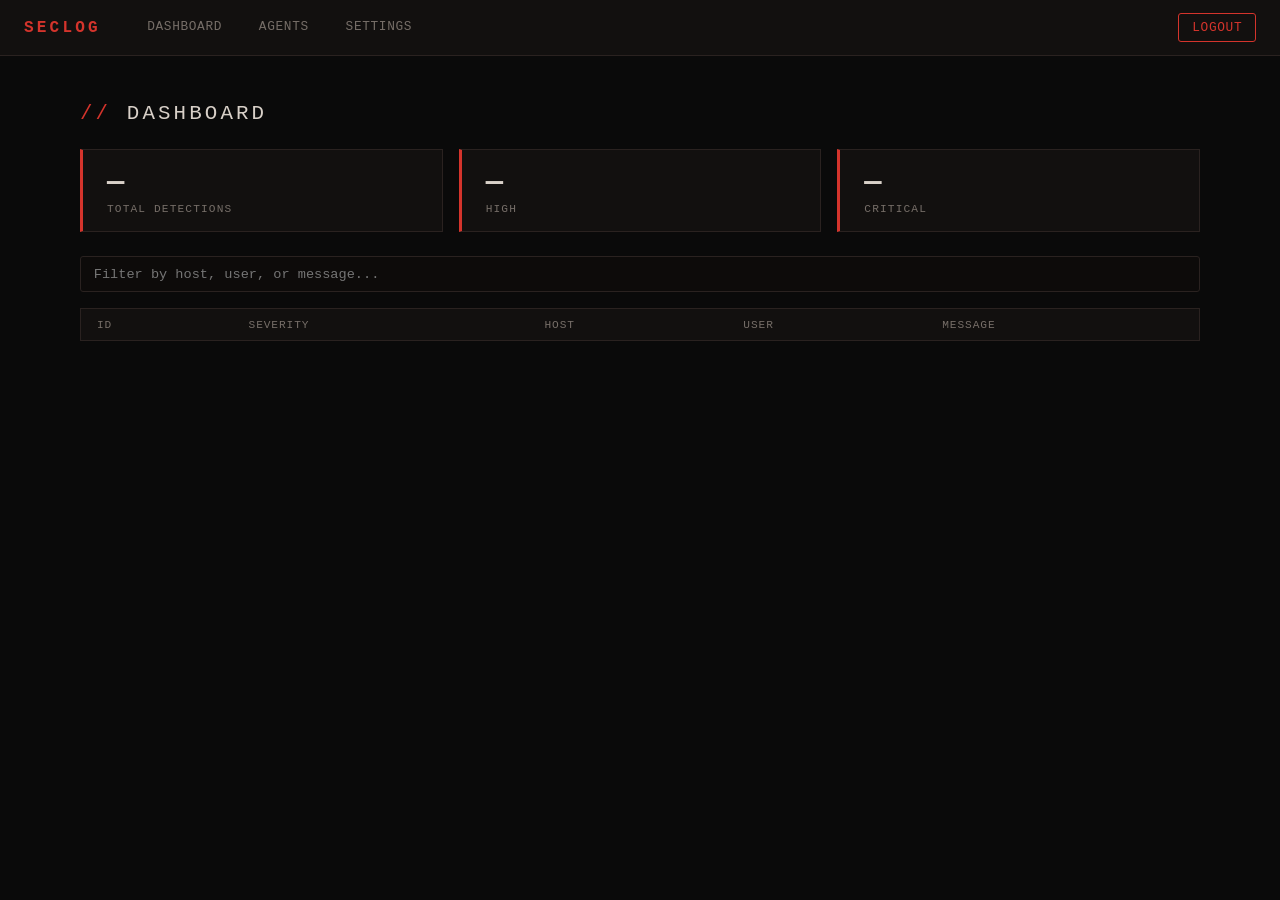
==== static/app.html @ b362080b "First Project Push" ====
<!DOCTYPE html>
<html>
<head>
    <title>Seclog</title>
    <link rel="stylesheet" href="style.css">
</head>
<body class="has-sidebar">
    <div class="page-content" id="content"></div>

    <script src="auth.js"></script>
    <script src="app.js"></script>
    <script src="nav.js"></script>
    <script src="router.js"></script>
    <script>
        requireAuth();
        if (localStorage.getItem('must_change_password') === 'true') {
            initForceChangePassword();
    	} else {
            renderSidebar();
            const initialPath = location.hash.replace('#', '') || '/dashboard';
            navigateTo(initialPath, false);
    	}
    </script>
</body>
</html>
---- static/style.css ----
:root {
    --bg: #0a0a0a;
    --panel: #12100f;
    --border: #2a2220;
    --text: #d8d0c8;
    --text-dim: #766e68;
    --blood: #8b0000;
    --blood-bright: #d4342c;
    --topbar-height: 56px;
}

* { box-sizing: border-box; }

body {
    background: var(--bg);
    color: var(--text);
    font-family: 'Consolas', 'SF Mono', 'Courier New', monospace;
    margin: 0;
    font-size: 14px;
}

body.has-sidebar { padding-top: var(--topbar-height); }

.topbar {
    position: fixed;
    top: 0; left: 0; right: 0;
    height: var(--topbar-height);
    background: var(--panel);
    border-bottom: 1px solid var(--border);
    display: flex;
    align-items: center;
    padding: 0 1.5rem;
    gap: 2rem;
    z-index: 10;
}
.topbar-title {
    color: var(--blood-bright);
    font-size: 1rem;
    font-weight: bold;
    letter-spacing: 0.2em;
}
.topbar-nav { display: flex; gap: 0.5rem; flex: 1; }
.topbar-nav a {
    color: var(--text-dim);
    text-decoration: none;
    padding: 0.5rem 0.9rem;
    font-size: 0.8rem;
    letter-spacing: 0.05em;
    text-transform: uppercase;
    border-bottom: 2px solid transparent;
}
.topbar-nav a:hover { color: var(--text); }
.topbar-nav a.active { color: var(--blood-bright); border-bottom: 2px solid var(--blood-bright); }
.topbar-logout { color: var(--text-dim); text-decoration: none; font-size: 0.8rem; text-transform: uppercase; }
.topbar-logout:hover { color: var(--blood-bright); }

.page-content { padding: 2rem 2.5rem; max-width: 1200px; margin: 0 auto; }

h1 {
    color: var(--text);
    font-size: 1.3rem;
    text-transform: uppercase;
    letter-spacing: 0.15em;
    font-weight: normal;
    margin-bottom: 1.5rem;
}
h1::before { content: "// "; color: var(--blood-bright); }

/* Bordered panel -- used for settings sections, auth card, etc. */
.panel {
    background: var(--panel);
    border: 1px solid var(--border);
    border-radius: 4px;
    padding: 1.5rem;
    margin-bottom: 1.25rem;
}
.panel h2 {
    color: var(--text);
    font-size: 0.95rem;
    text-transform: uppercase;
    letter-spacing: 0.08em;
    margin: 0 0 0.4rem;
    border: none;
    padding: 0;
}
.panel .panel-desc { color: var(--text-dim); font-size: 0.8rem; margin-bottom: 1rem; }

.stats-row { display: flex; gap: 1rem; margin: 0 0 1.5rem; }
.stat-card {
    background: var(--panel);
    border: 1px solid var(--border);
    border-left: 3px solid var(--blood-bright);
    padding: 1rem 1.5rem;
    flex: 1;
}
.stat-card .stat-value { font-size: 1.8rem; font-weight: bold; color: var(--text); }
.stat-card .stat-label { font-size: 0.7rem; color: var(--text-dim); text-transform: uppercase; letter-spacing: 0.1em; margin-top: 0.25rem; }

input, button {
    background: #0d0b0a;
    color: var(--text);
    border: 1px solid var(--border);
    padding: 0.6rem 0.8rem;
    font-family: inherit;
    font-size: 0.85rem;
    border-radius: 3px;
}
input { width: 260px; }
button {
    background: var(--blood);
    border: 1px solid var(--blood-bright);
    color: #fff;
    cursor: pointer;
    text-transform: uppercase;
    letter-spacing: 0.05em;
    font-size: 0.75rem;
}
button:hover { background: var(--blood-bright); }

.tabs { display: flex; gap: 0.5rem; margin-bottom: 1.25rem; }
.tabs a {
    color: var(--text-dim);
    text-decoration: none;
    padding: 0.5rem 1rem;
    font-size: 0.8rem;
    text-transform: uppercase;
    letter-spacing: 0.05em;
    border: 1px solid var(--border);
    border-radius: 3px;
    background: var(--panel);
}
.tabs a:hover { color: var(--text); }
.tabs a.active { color: #fff; background: var(--blood); border-color: var(--blood-bright); }

input[type="checkbox"] { accent-color: var(--blood-bright); width: auto; margin-right: 0.5rem; }
label { display: flex; align-items: center; color: var(--text); font-size: 0.9rem; margin: 0.75rem 0; }

table { width: 100%; border-collapse: collapse; margin-top: 1rem; border: 1px solid var(--border); }
th, td { padding: 0.6rem 1rem; text-align: left; border-bottom: 1px solid var(--border); }
th { background: var(--panel); color: var(--text-dim); text-transform: uppercase; font-size: 0.7rem; letter-spacing: 0.08em; font-weight: normal; }
tr:hover td { background: rgba(255,255,255,0.02); }

.level-Low { color: var(--text-dim); }
.level-Medium { color: #c48a1e; }
.level-High { color: var(--blood-bright); font-weight: bold; }
.level-Critical {
    color: #fff;
    background: var(--blood);
    padding: 0.1rem 0.5rem;
    border-radius: 3px;
    font-weight: bold;
    animation: pulse-red 1.4s ease-in-out infinite;
}

#result, #access-result, #general-result { color: var(--blood-bright); margin-top: 0.5rem; font-size: 0.85rem; }

/* Auth (login/signup) card */
.auth-wrap { min-height: 100vh; display: flex; align-items: center; justify-content: center; }
.auth-card {
    background: var(--panel);
    border: 1px solid var(--border);
    border-radius: 6px;
    padding: 2.5rem;
    width: 340px;
    text-align: center;
}
.auth-card h1 { border: none; margin: 0; font-size: 1.4rem; }
.auth-card h1::before { content: ""; }
.auth-card .tagline { color: var(--text-dim); font-size: 0.75rem; letter-spacing: 0.15em; text-transform: uppercase; margin-bottom: 1.5rem; }
.auth-card input { width: 100%; margin-bottom: 0.75rem; }
.auth-card button { width: 100%; padding: 0.7rem; margin-top: 0.5rem; }
.auth-switch { margin-top: 1rem; font-size: 0.8rem; color: var(--text-dim); }
.auth-switch a { color: var(--blood-bright); text-decoration: none; }

.switch-row { display: flex; align-items: center; justify-content: space-between; max-width: 480px; }
.switch { position: relative; display: inline-block; width: 42px; height: 22px; }
.switch input { opacity: 0; width: 0; height: 0; }
.switch-slider {
    position: absolute; cursor: pointer; top: 0; left: 0; right: 0; bottom: 0;
    background: var(--border); border-radius: 22px; transition: 0.15s;
}
.switch-slider::before {
    content: ""; position: absolute; height: 16px; width: 16px; left: 3px; bottom: 3px;
    background: var(--text-dim); border-radius: 50%; transition: 0.15s;
}
.switch input:checked + .switch-slider { background: rgba(212,52,44,0.25); }
.switch input:checked + .switch-slider::before { transform: translateX(20px); background: var(--blood-bright); }

.inline-form { display: flex; gap: 0.5rem; align-items: center; margin-bottom: 1rem; }
select {
    background: #0d0b0a; color: var(--text); border: 1px solid var(--border);
    padding: 0.6rem 0.8rem; font-family: inherit; font-size: 0.85rem; border-radius: 3px;
}

@keyframes pulse-red {
    0%, 100% { box-shadow: 0 0 4px rgba(212,52,44,0.4); }
    50% { box-shadow: 0 0 10px rgba(212,52,44,0.9); }
}
.topbar-logout {
    color: var(--blood-bright);
    text-decoration: none;
    font-size: 0.8rem;
    text-transform: uppercase;
    letter-spacing: 0.05em;
    border: 1px solid var(--blood-bright);
    border-radius: 3px;
    padding: 0.4rem 0.8rem;
    animation: pulse-red 2.5s ease-in-out infinite;
}
.topbar-logout:hover { background: rgba(212,52,44,0.15); }

.hint { color: var(--text-dim); font-size: 0.7rem; margin: -0.4rem 0 0.75rem; text-align: left; }
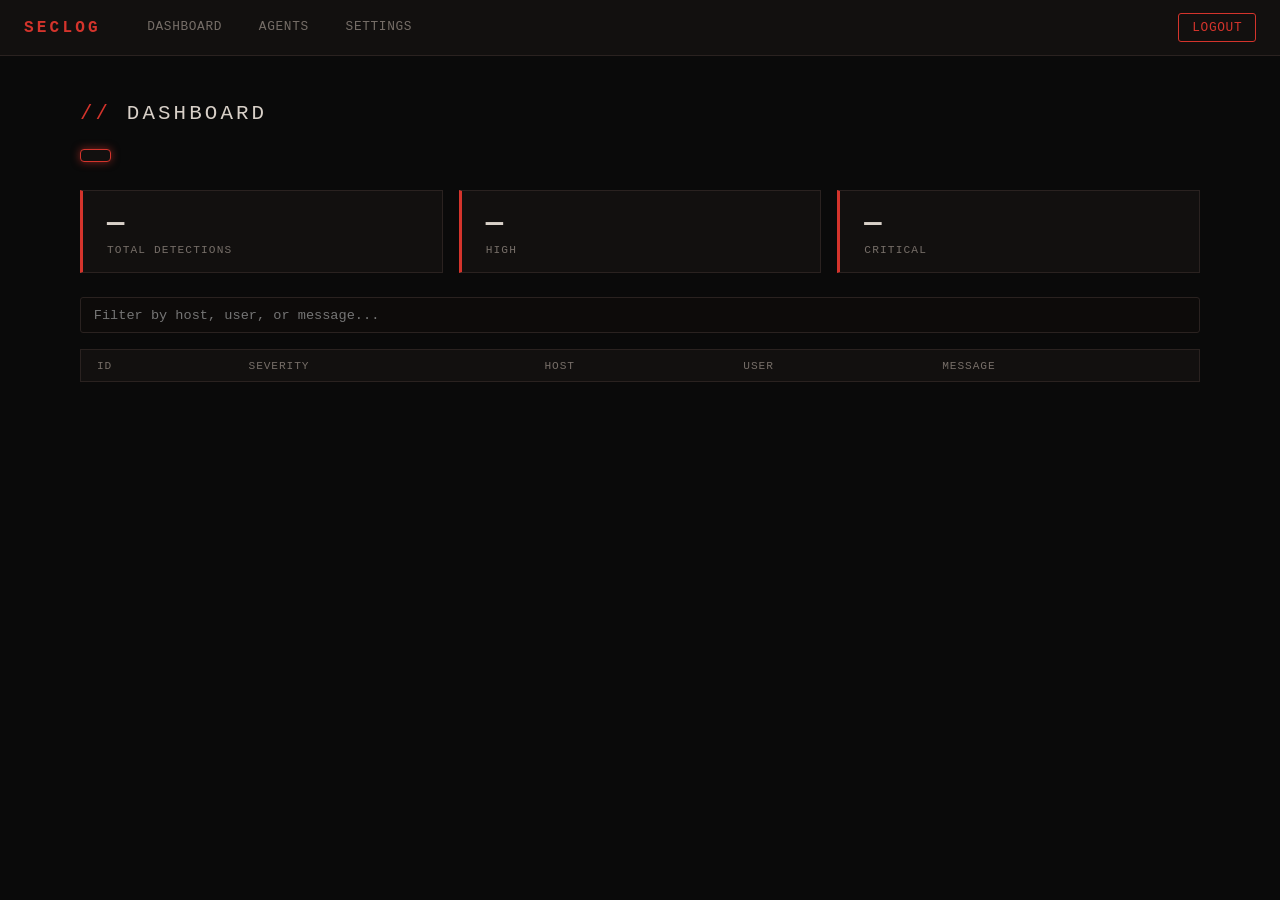
==== commit 52b9dbdd: "Migrate to httpOnly cookie auth, fix CORS origin check, add bootstrap auto-signup and self-signup au" ====
--- a/static/app.html
+++ b/static/app.html
@@ -12,8 +12,7 @@
     <script src="nav.js"></script>
     <script src="router.js"></script>
     <script>
-        requireAuth();
-        if (localStorage.getItem('must_change_password') === 'true') {
+	if (sessionStorage.getItem('must_change_password') === 'true') {
             initForceChangePassword();
     	} else {
             renderSidebar();
--- a/static/style.css
+++ b/static/style.css
@@ -210,3 +210,22 @@
 .topbar-logout:hover { background: rgba(212,52,44,0.15); }
 
 .hint { color: var(--text-dim); font-size: 0.7rem; margin: -0.4rem 0 0.75rem; text-align: left; }
+
+.version-box {
+    display: inline-block;
+    background: var(--panel);
+    border: 1px solid var(--blood-bright);
+    color: var(--blood-bright);
+    padding: 0.35rem 0.9rem;
+    border-radius: 4px;
+    font-size: 0.8rem;
+    font-weight: bold;
+    box-shadow: 0 0 8px rgba(212,52,44,0.6);
+    margin-bottom: 1.5rem;
+}
+.version-box.update-available {
+    background: var(--blood);
+    color: #fff;
+    border-color: #fff;
+    animation: pulse-red 1.6s ease-in-out infinite;
+}
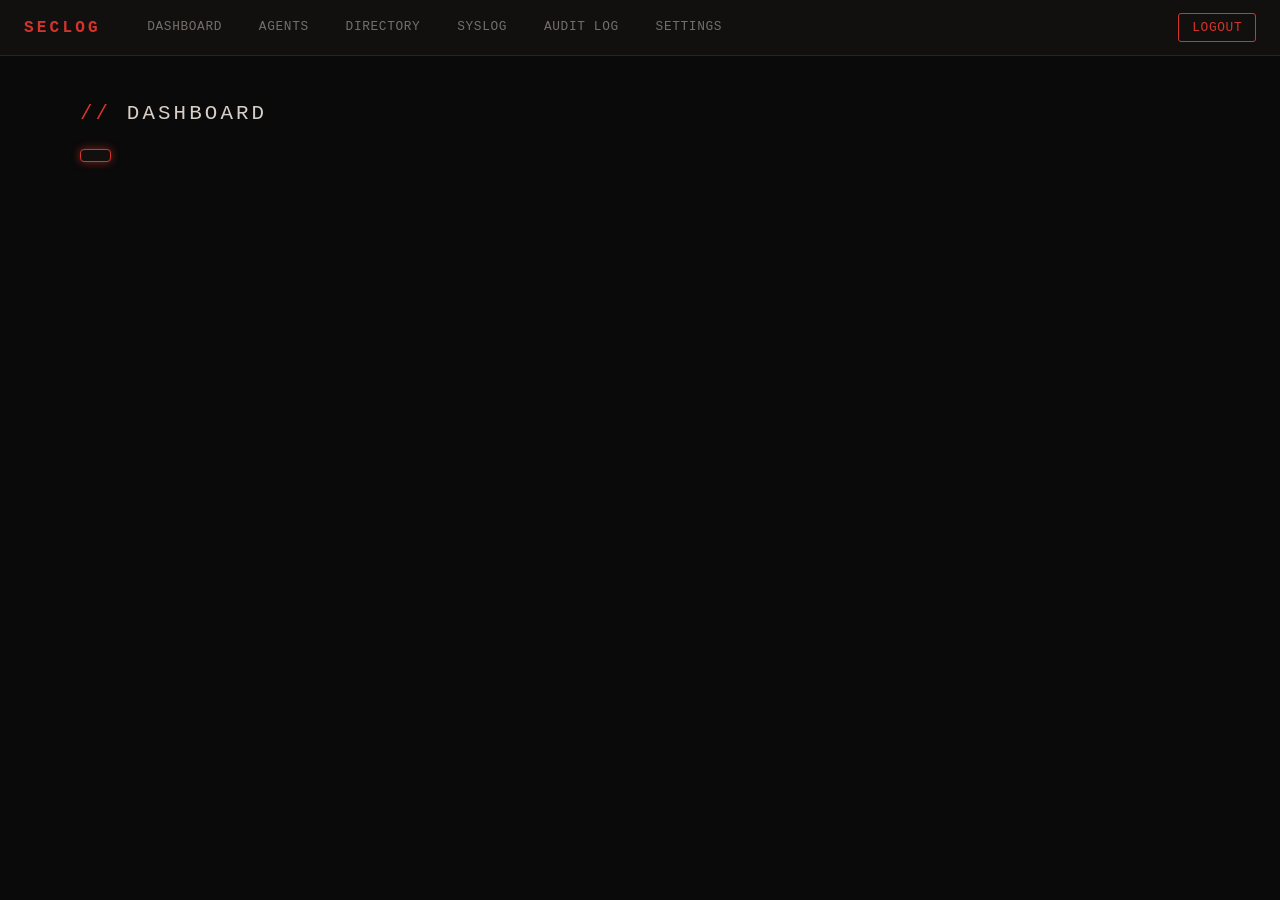
==== commit 284ffd50: "Declared character encoding" ====
--- a/static/app.html
+++ b/static/app.html
@@ -1,6 +1,7 @@
 <!DOCTYPE html>
 <html>
 <head>
+    <meta charset="UTF-8">
     <title>Seclog</title>
     <link rel="stylesheet" href="style.css">
 </head>
--- a/static/style.css
+++ b/static/style.css
@@ -8,9 +8,9 @@
     --blood-bright: #d4342c;
     --topbar-height: 56px;
 }
-
+ 
 * { box-sizing: border-box; }
-
+ 
 body {
     background: var(--bg);
     color: var(--text);
@@ -18,9 +18,9 @@
     margin: 0;
     font-size: 14px;
 }
-
+ 
 body.has-sidebar { padding-top: var(--topbar-height); }
-
+ 
 .topbar {
     position: fixed;
     top: 0; left: 0; right: 0;
@@ -53,9 +53,9 @@
 .topbar-nav a.active { color: var(--blood-bright); border-bottom: 2px solid var(--blood-bright); }
 .topbar-logout { color: var(--text-dim); text-decoration: none; font-size: 0.8rem; text-transform: uppercase; }
 .topbar-logout:hover { color: var(--blood-bright); }
-
+ 
 .page-content { padding: 2rem 2.5rem; max-width: 1200px; margin: 0 auto; }
-
+ 
 h1 {
     color: var(--text);
     font-size: 1.3rem;
@@ -65,7 +65,7 @@
     margin-bottom: 1.5rem;
 }
 h1::before { content: "// "; color: var(--blood-bright); }
-
+ 
 /* Bordered panel -- used for settings sections, auth card, etc. */
 .panel {
     background: var(--panel);
@@ -84,7 +84,7 @@
     padding: 0;
 }
 .panel .panel-desc { color: var(--text-dim); font-size: 0.8rem; margin-bottom: 1rem; }
-
+ 
 .stats-row { display: flex; gap: 1rem; margin: 0 0 1.5rem; }
 .stat-card {
     background: var(--panel);
@@ -95,8 +95,8 @@
 }
 .stat-card .stat-value { font-size: 1.8rem; font-weight: bold; color: var(--text); }
 .stat-card .stat-label { font-size: 0.7rem; color: var(--text-dim); text-transform: uppercase; letter-spacing: 0.1em; margin-top: 0.25rem; }
-
-input, button {
+ 
+input, button, textarea {
     background: #0d0b0a;
     color: var(--text);
     border: 1px solid var(--border);
@@ -106,6 +106,7 @@
     border-radius: 3px;
 }
 input { width: 260px; }
+textarea { width: 100%; resize: vertical; }
 button {
     background: var(--blood);
     border: 1px solid var(--blood-bright);
@@ -116,7 +117,7 @@
     font-size: 0.75rem;
 }
 button:hover { background: var(--blood-bright); }
-
+ 
 .tabs { display: flex; gap: 0.5rem; margin-bottom: 1.25rem; }
 .tabs a {
     color: var(--text-dim);
@@ -131,18 +132,60 @@
 }
 .tabs a:hover { color: var(--text); }
 .tabs a.active { color: #fff; background: var(--blood); border-color: var(--blood-bright); }
-
+ 
 input[type="checkbox"] { accent-color: var(--blood-bright); width: auto; margin-right: 0.5rem; }
 label { display: flex; align-items: center; color: var(--text); font-size: 0.9rem; margin: 0.75rem 0; }
-
+ 
 table { width: 100%; border-collapse: collapse; margin-top: 1rem; border: 1px solid var(--border); }
 th, td { padding: 0.6rem 1rem; text-align: left; border-bottom: 1px solid var(--border); }
 th { background: var(--panel); color: var(--text-dim); text-transform: uppercase; font-size: 0.7rem; letter-spacing: 0.08em; font-weight: normal; }
 tr:hover td { background: rgba(255,255,255,0.02); }
-
+ 
 .level-Low { color: var(--text-dim); }
 .level-Medium { color: #c48a1e; }
 .level-High { color: var(--blood-bright); font-weight: bold; }
+ 
+/* Dashboard: host-summary rows and the drill-down detail view */
+.host-row { cursor: pointer; }
+.host-row:hover { background: rgba(212, 52, 44, 0.07); }
+.host-link { color: var(--blood-bright); }
+.back-link { color: var(--text-dim); text-decoration: none; font-size: 0.85rem; }
+.back-link:hover { color: var(--blood-bright); }
+ 
+/* Message column: this is what stops one long log line from stretching
+   the table off-screen and forcing horizontal scroll across the whole
+   dashboard. table-layout: fixed makes the browser respect the column
+   width instead of expanding to fit content; ellipsis + the row's title
+   tooltip (set in app.js) keep the full text one hover away. */
+.log-detail-table { table-layout: fixed; }
+.log-detail-table th:nth-child(1), .log-detail-table td:nth-child(1) { width: 4rem; }
+.log-detail-table th:nth-child(2), .log-detail-table td:nth-child(2) { width: 6rem; }
+.log-detail-table th:nth-child(3), .log-detail-table td:nth-child(3) { width: 8rem; }
+.message-cell {
+    max-width: 500px;
+    overflow: hidden;
+    text-overflow: ellipsis;
+    white-space: nowrap;
+    cursor: help;
+}
+.message-cell.expanded {
+    max-width: none;
+    white-space: normal;
+    word-break: break-word;
+    background: rgba(212,52,44,0.06);
+}
+
+.pagination-row {
+    display: flex;
+    align-items: center;
+    justify-content: center;
+    gap: 1rem;
+    margin-top: 1rem;
+    font-size: 0.85rem;
+    color: var(--text-dim);
+}
+.pagination-row button:disabled { opacity: 0.4; cursor: not-allowed; }
+ 
 .level-Critical {
     color: #fff;
     background: var(--blood);
@@ -151,9 +194,9 @@
     font-weight: bold;
     animation: pulse-red 1.4s ease-in-out infinite;
 }
-
+ 
 #result, #access-result, #general-result { color: var(--blood-bright); margin-top: 0.5rem; font-size: 0.85rem; }
-
+ 
 /* Auth (login/signup) card */
 .auth-wrap { min-height: 100vh; display: flex; align-items: center; justify-content: center; }
 .auth-card {
@@ -171,7 +214,7 @@
 .auth-card button { width: 100%; padding: 0.7rem; margin-top: 0.5rem; }
 .auth-switch { margin-top: 1rem; font-size: 0.8rem; color: var(--text-dim); }
 .auth-switch a { color: var(--blood-bright); text-decoration: none; }
-
+ 
 .switch-row { display: flex; align-items: center; justify-content: space-between; max-width: 480px; }
 .switch { position: relative; display: inline-block; width: 42px; height: 22px; }
 .switch input { opacity: 0; width: 0; height: 0; }
@@ -185,13 +228,13 @@
 }
 .switch input:checked + .switch-slider { background: rgba(212,52,44,0.25); }
 .switch input:checked + .switch-slider::before { transform: translateX(20px); background: var(--blood-bright); }
-
+ 
 .inline-form { display: flex; gap: 0.5rem; align-items: center; margin-bottom: 1rem; }
 select {
     background: #0d0b0a; color: var(--text); border: 1px solid var(--border);
     padding: 0.6rem 0.8rem; font-family: inherit; font-size: 0.85rem; border-radius: 3px;
 }
-
+ 
 @keyframes pulse-red {
     0%, 100% { box-shadow: 0 0 4px rgba(212,52,44,0.4); }
     50% { box-shadow: 0 0 10px rgba(212,52,44,0.9); }
@@ -208,9 +251,9 @@
     animation: pulse-red 2.5s ease-in-out infinite;
 }
 .topbar-logout:hover { background: rgba(212,52,44,0.15); }
-
+ 
 .hint { color: var(--text-dim); font-size: 0.7rem; margin: -0.4rem 0 0.75rem; text-align: left; }
-
+ 
 .version-box {
     display: inline-block;
     background: var(--panel);
@@ -229,3 +272,45 @@
     border-color: #fff;
     animation: pulse-red 1.6s ease-in-out infinite;
 }
+
+/* Directory page: enrollment/staleness status pills, same visual
+   language as the .level-* severity pills used elsewhere. */
+.status-pill {
+    display: inline-block;
+    padding: 0.15rem 0.6rem;
+    border-radius: 3px;
+    font-size: 0.7rem;
+    text-transform: uppercase;
+    letter-spacing: 0.05em;
+}
+.status-pill.status-enrolled { color: #4caf50; border: 1px solid #4caf50; }
+.status-pill.status-not-enrolled { color: var(--blood-bright); border: 1px solid var(--blood-bright); }
+.status-pill.status-stale { color: var(--text-dim); border: 1px solid var(--border); }
+
+/* Dashboard: log-review status pills (CJIS AU-6). Same clickable
+   pill language, plus the inline review panel it expands into. */
+.status-pill.status-review-open { color: #c48a1e; border: 1px solid #c48a1e; cursor: pointer; }
+.status-pill.status-review-reviewed { color: #4caf50; border: 1px solid #4caf50; cursor: pointer; }
+.status-pill.status-review-false-positive { color: var(--text-dim); border: 1px solid var(--border); cursor: pointer; }
+.review-panel {
+    background: #0d0b0a;
+    border: 1px solid var(--border);
+    border-radius: 3px;
+    padding: 0.6rem;
+    margin-top: 0.4rem;
+    display: flex;
+    flex-direction: column;
+    gap: 0.4rem;
+}
+.review-panel textarea {
+    background: #0d0b0a;
+    color: var(--text);
+    border: 1px solid var(--border);
+    border-radius: 3px;
+    padding: 0.5rem;
+    font-family: inherit;
+    font-size: 0.8rem;
+    width: 100%;
+    min-height: 3rem;
+    resize: vertical;
+}
